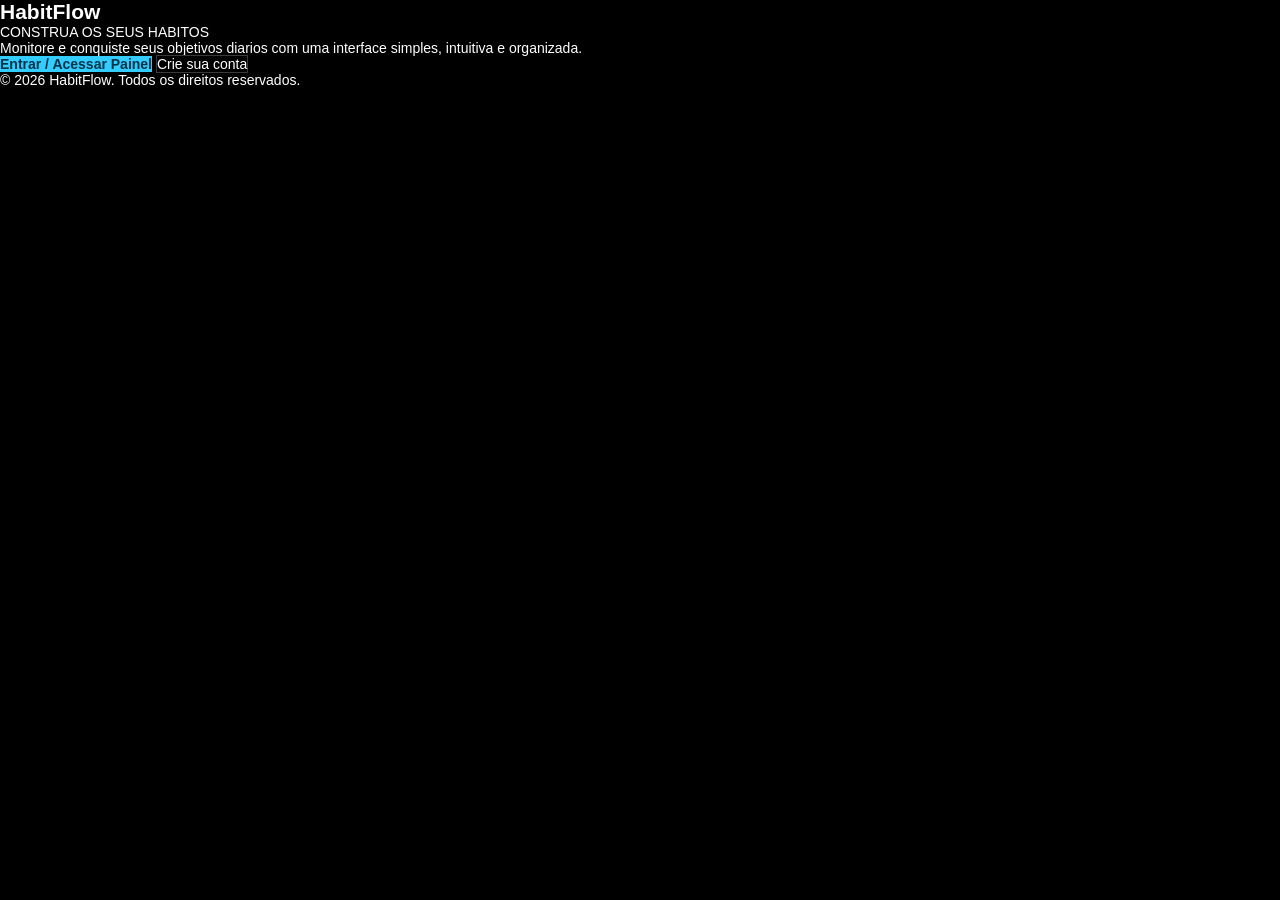
==== index.html @ be0433d0 "Add initial HTML structure for HabitFlow landing page" ====
<!DOCTYPE html>
<html lang="pt-BR">
<head>
  <meta charset="UTF-8">
  <meta name="viewport" content="width=device-width, initial-scale=1.0">
  <title>HabitFlow - Construa os seus Habitos</title>
  <link rel="stylesheet" href="css/style.css">
</head>
<body class="layout-landing">

  <main class="landing-container">
    <section class="hero-section">
      <div class="hero-conteudo">
        <h1 class="hero-titulo">HabitFlow</h1>
        <p class="hero-slogan">CONSTRUA OS SEUS HABITOS</p>
        <p class="hero-descricao">Monitore e conquiste seus objetivos diarios com uma interface simples, intuitiva e organizada.</p>
        
        <div class="hero-acoes">
          <a href="app.html" class="btn-primario btn-grande" id="btn-entrar-app">Entrar / Acessar Painel</a>
          <a href="app.html" class="btn-secundario btn-grande" id="btn-criar-conta">Crie sua conta</a>
        </div>
      </div>
    </section>
  </main>

  <footer class="landing-footer">
    <p>&copy; 2026 HabitFlow. Todos os direitos reservados.</p>
  </footer>

</body>
</html>
---- css/style.css ----
/* HabitFlow css */

:root {
  --fundo: #000;
  --cinza-escuro: #1c1c1e;
  --cinza: #2c2c2e;
  --borda: #3a3a3c;
  --texto: #fff;
  --texto-suave: #b5b5ba;
  --azul: #33CCFF;
  --azul-botao: #B3BFF2;
}

* { box-sizing: border-box; margin: 0; padding: 0; }
ul { list-style: none; }
a { color: inherit; text-decoration: none; }

body {
  font-family: Arial, sans-serif;
  background: var(--fundo);
  color: var(--texto);
  font-size: 14px;
}

.sr-only { position: absolute; left: -9999px; }

/* Layout */
.layout-app { display: flex; min-height: 100vh; }
.painel-conteudo { flex: 1; }
.conteudo-telas { padding: 24px; }

/* Sidebar */
.sidebar {
  width: 180px;
  background: var(--cinza-escuro);
  padding: 20px 16px;
}
.sidebar-logo { text-align: center; margin-bottom: 24px; }
.sidebar-logo h1 { font-size: 20px; color: var(--azul); }
.slogan { font-size: 11px; color: var(--texto-suave); }
.sidebar-nav ul { display: flex; flex-direction: column; gap: 12px; }

.nav-item {
  display: block;
  padding: 8px;
  text-align: center;
  border-radius: 4px;
  background: var(--azul-botao);
  color: #1b2a4a;
}
.nav-item.ativo { background: var(--azul); color: #003347; }

/* Topbar */
.topbar {
  display: flex;
  justify-content: space-between;
  align-items: center;
  padding: 14px 24px;
  background: var(--cinza-escuro);
}
.saudacao-usuario strong { color: var(--azul); }

/* Telas */
.tela-secao { display: none; }
.tela-secao.tela-ativa { display: block; }
.secao-cabecalho { margin-bottom: 16px; }
.subtitulo { color: var(--azul); }
.descricao-secao { color: var(--texto-suave); font-size: 12px; }

/* Cards */
.card-destaque, .card-formulario, .card-indicador {
  background: var(--cinza);
  border-radius: 8px;
  padding: 16px;
  margin-bottom: 16px;
}
.frase-motivacional { text-align: center; margin-bottom: 12px; }
.frase-motivacional strong { color: var(--azul); }
.progresso-contador { text-align: center; color: var(--texto-suave); margin-top: 8px; }

/* Barra de progresso */
.barra-progresso-container {
  height: 12px;
  background: #4a4a4d;
  border-radius: 999px;
  overflow: hidden;
}
.barra-progresso-preenchimento {
  height: 100%;
  background: var(--azul);
  font-size: 9px;
  color: #003347;
  text-align: center;
}
.checklist-status-cabecalho {
  display: flex;
  justify-content: space-between;
  margin-bottom: 8px;
  font-size: 12px;
}

/* Listas */
.lista-habitos-hoje, .lista-checklist {
  display: flex;
  flex-direction: column;
  gap: 8px;
  margin-bottom: 16px;
}
.lista-habitos-hoje li, .lista-checklist li {
  background: var(--cinza);
  padding: 10px 14px;
  border-radius: 6px;
}
.lista-habitos-hoje li.concluido { background: var(--azul-botao); color: #1b2a4a; }
.item-vazio { text-align: center; color: var(--texto-suave); }

/* Botões e campos */
button {
  padding: 8px 14px;
  border: 0;
  border-radius: 4px;
  cursor: pointer;
}
.btn-primario { background: var(--azul); color: #003347; font-weight: bold; }
.btn-secundario { background: transparent; color: var(--texto); border: 1px solid var(--borda); }
.btn-neutro { background: transparent; color: var(--texto-suave); }
.btn-full { width: 100%; }

input, select {
  padding: 8px;
  background: var(--cinza);
  color: var(--texto);
  border: 1px solid var(--borda);
  border-radius: 4px;
}
.busca-global input { background: #fff; color: #222; }

/* Meus hábitos */
.grade-meus-habitos {
  display: grid;
  grid-template-columns: 2fr 1fr;
  gap: 24px;
  align-items: start;
}
.barra-ferramentas, .barra-ferramentas-checklist, .form-tarefa-inline {
  display: flex;
  gap: 8px;
  margin-bottom: 12px;
}
.form-tarefa-inline { flex: 1; margin: 0; }
.form-tarefa-inline input { flex: 1; }

/* Tabela */
.tabela-habitos { width: 100%; border-collapse: collapse; }
.tabela-habitos th, .tabela-habitos td {
  padding: 12px 8px;
  text-align: center;
  border-bottom: 1px solid var(--borda);
}
.tabela-habitos th:first-child, .tabela-habitos td:first-child { text-align: left; }
.texto-centralizado { color: var(--texto-suave); }

/* Formulário */
.card-formulario h3 { margin-bottom: 12px; font-size: 14px; }
.grupo-campo { display: flex; flex-direction: column; gap: 4px; margin-bottom: 12px; }
.grupo-campo label { font-size: 12px; color: var(--texto-suave); }
.acoes-formulario { display: flex; gap: 8px; }

/* Indicadores */
.indicadores-container { display: grid; grid-template-columns: repeat(3, 1fr); gap: 8px; }
.card-indicador { margin: 0; padding: 10px; }
.card-indicador h4 { font-size: 11px; color: var(--texto-suave); }
.valor-indicador { font-size: 22px; font-weight: bold; color: var(--azul); }

/* Celular */
@media (max-width: 700px) {
  .layout-app { flex-direction: column; }
  .sidebar { width: 100%; }
  .sidebar-nav ul { flex-direction: row; flex-wrap: wrap; }
  .sidebar-nav li { flex: 1 1 40%; }
  .grade-meus-habitos { grid-template-columns: 1fr; }
  .topbar, .barra-ferramentas-checklist { flex-direction: column; align-items: stretch; }
}
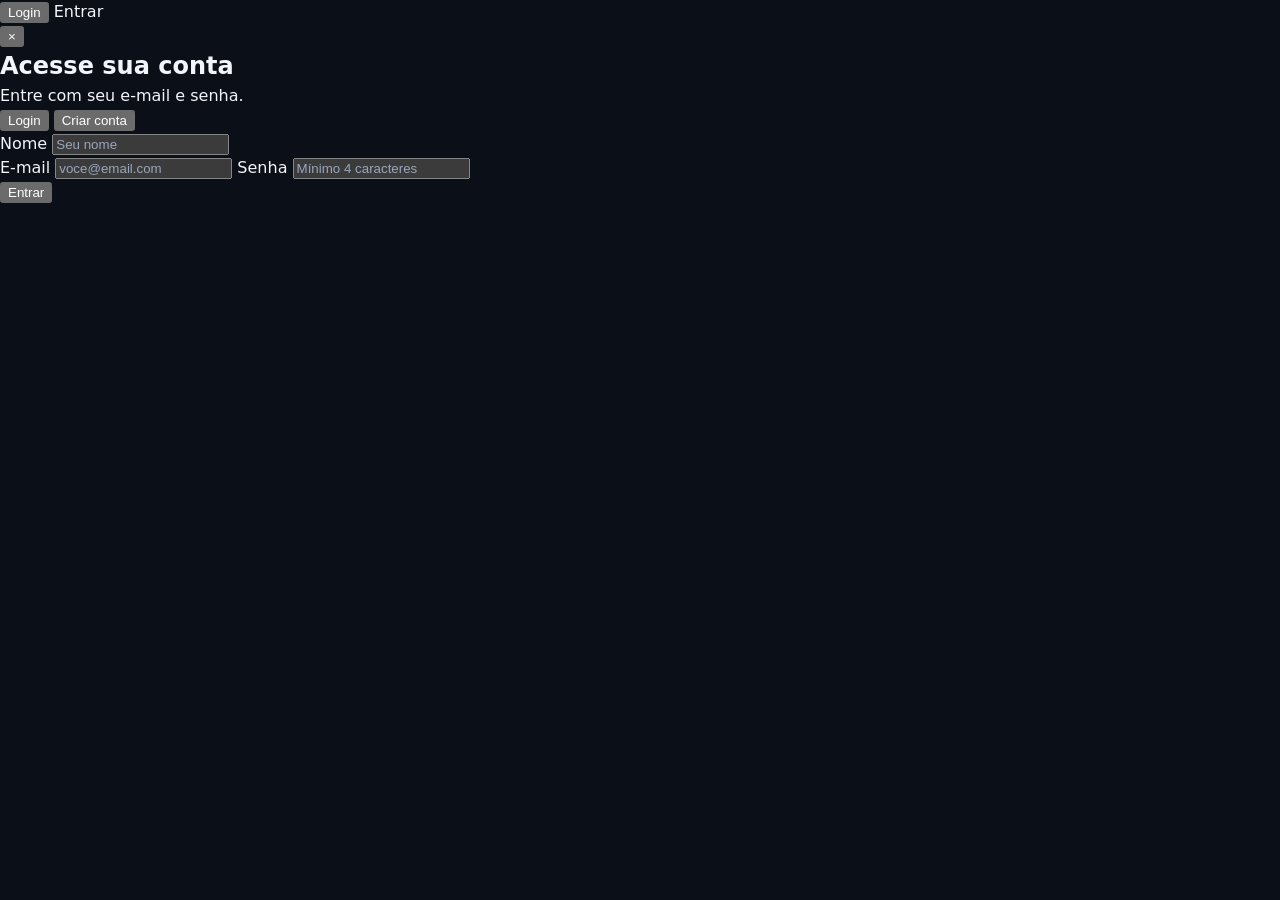
==== commit d9148d8e: "Update title and restructure index.html layout" ====
--- a/index.html
+++ b/index.html
@@ -3,29 +3,43 @@
 <head>
   <meta charset="UTF-8">
   <meta name="viewport" content="width=device-width, initial-scale=1.0">
-  <title>HabitFlow - Construa os seus Habitos</title>
+  <title>HabitFlow - Construa os seus Hábitos</title>
   <link rel="stylesheet" href="css/style.css">
 </head>
-<body class="layout-landing">
+<body class="pagina-inicial">
 
-  <main class="landing-container">
-    <section class="hero-section">
-      <div class="hero-conteudo">
-        <h1 class="hero-titulo">HabitFlow</h1>
-        <p class="hero-slogan">CONSTRUA OS SEUS HABITOS</p>
-        <p class="hero-descricao">Monitore e conquiste seus objetivos diarios com uma interface simples, intuitiva e organizada.</p>
-        
-        <div class="hero-acoes">
-          <a href="app.html" class="btn-primario btn-grande" id="btn-entrar-app">Entrar / Acessar Painel</a>
-          <a href="app.html" class="btn-secundario btn-grande" id="btn-criar-conta">Crie sua conta</a>
-        </div>
-      </div>
-    </section>
+  <main class="tela-inicial" aria-label="Tela inicial do HabitFlow">
+    <h1 class="sr-only">HabitFlow - Construa os seus hábitos</h1>
+    <button type="button" class="btn-tela" id="btn-login">Login</button>
+    <a href="app.html" class="btn-tela" id="btn-entrar">Entrar</a>
   </main>
 
-  <footer class="landing-footer">
-    <p>&copy; 2026 HabitFlow. Todos os direitos reservados.</p>
-  </footer>
+  <div class="modal-fundo" id="modal" role="dialog" aria-modal="true" aria-labelledby="modal-titulo">
+    <div class="modal" id="modal-caixa">
+      <button type="button" class="fechar" id="btn-fechar" aria-label="Fechar">&times;</button>
+      <h2 id="modal-titulo">Acesse sua conta</h2>
+      <p class="sub" id="modal-sub">Entre com seu e-mail e senha.</p>
 
+      <div class="abas">
+        <button type="button" class="aba ativa" id="aba-login">Login</button>
+        <button type="button" class="aba" id="aba-cadastro">Criar conta</button>
+      </div>
+
+      <form id="form-auth" novalidate>
+        <div class="campo-nome">
+          <label for="auth-nome">Nome</label>
+          <input type="text" id="auth-nome" autocomplete="name" placeholder="Seu nome">
+        </div>
+        <label for="auth-email">E-mail</label>
+        <input type="email" id="auth-email" autocomplete="email" placeholder="voce@email.com" required>
+        <label for="auth-senha">Senha</label>
+        <input type="password" id="auth-senha" autocomplete="current-password" placeholder="Mínimo 4 caracteres" required>
+        <p class="erro" id="auth-erro" role="alert"></p>
+        <button type="submit" class="btn-enviar" id="btn-enviar">Entrar</button>
+      </form>
+    </div>
+  </div>
+
+  <script src="js/script.js" defer></script>
 </body>
 </html>
--- a/css/style.css
+++ b/css/style.css
@@ -1,183 +1,438 @@
-/* HabitFlow css */
-
 :root {
-  --fundo: #000;
-  --cinza-escuro: #1c1c1e;
-  --cinza: #2c2c2e;
-  --borda: #3a3a3c;
-  --texto: #fff;
-  --texto-suave: #b5b5ba;
-  --azul: #33CCFF;
-  --azul-botao: #B3BFF2;
-}
-
-* { box-sizing: border-box; margin: 0; padding: 0; }
-ul { list-style: none; }
-a { color: inherit; text-decoration: none; }
+  --fundo: #0b0f17;
+  --fundo-lateral: #0e131d;
+  --cinza: #131a27;          /* superfície dos cards */
+  --cinza-2: #1a2333;        /* superfície elevada / botões */
+  --borda: #263146;
+  --azul: #00c8ff;           /* ciano de destaque */
+  --azul-forte: #1a8cff;     /* azul de botões */
+  --azul-grad: linear-gradient(135deg, #00c8ff 0%, #1a8cff 100%);
+  --texto: #f2f5fa;
+  --texto-suave: #9aa6bb;
+  --raio: 14px;
+  --fonte: "Inter", "Segoe UI", system-ui, -apple-system, sans-serif;
+}
+
+*, *::before, *::after { box-sizing: border-box; }
+
+html { color-scheme: dark; }
 
 body {
-  font-family: Arial, sans-serif;
+  margin: 0;
+  font-family: var(--fonte);
   background: var(--fundo);
   color: var(--texto);
-  font-size: 14px;
-}
-
-.sr-only { position: absolute; left: -9999px; }
-
-/* Layout */
-.layout-app { display: flex; min-height: 100vh; }
-.painel-conteudo { flex: 1; }
-.conteudo-telas { padding: 24px; }
-
-/* Sidebar */
+  line-height: 1.5;
+}
+
+h1, h2, h3, h4, p { margin: 0; }
+ul { list-style: none; margin: 0; padding: 0; }
+a { color: inherit; text-decoration: none; }
+
+.sr-only {
+  position: absolute; width: 1px; height: 1px; padding: 0; margin: -1px;
+  overflow: hidden; clip: rect(0 0 0 0); white-space: nowrap; border: 0;
+}
+
+:focus-visible { outline: 2px solid var(--azul); outline-offset: 2px; }
+
+/* ================= LAYOUT ================= */
+
+.layout-app {
+  display: grid;
+  grid-template-columns: 280px 1fr;
+  min-height: 100vh;
+}
+
+/* ================= SIDEBAR ================= */
+
 .sidebar {
-  width: 180px;
-  background: var(--cinza-escuro);
-  padding: 20px 16px;
-}
-.sidebar-logo { text-align: center; margin-bottom: 24px; }
-.sidebar-logo h1 { font-size: 20px; color: var(--azul); }
-.slogan { font-size: 11px; color: var(--texto-suave); }
-.sidebar-nav ul { display: flex; flex-direction: column; gap: 12px; }
+  background: var(--fundo-lateral);
+  border-right: 1px solid var(--borda);
+  padding: 28px 24px;
+  display: flex;
+  flex-direction: column;
+  gap: 48px;
+  position: sticky;
+  top: 0;
+  height: 100vh;
+}
+
+.sidebar-logo { text-align: center; }
+
+.sidebar-logo h1 {
+  font-size: 1.9rem;
+  font-weight: 700;
+  color: var(--azul);
+  letter-spacing: -0.02em;
+}
+
+.slogan { font-size: 0.9rem; color: var(--texto); margin-top: 2px; }
+
+.sidebar-nav ul { display: flex; flex-direction: column; gap: 16px; }
 
 .nav-item {
-  display: block;
-  padding: 8px;
-  text-align: center;
-  border-radius: 4px;
-  background: var(--azul-botao);
-  color: #1b2a4a;
-}
-.nav-item.ativo { background: var(--azul); color: #003347; }
-
-/* Topbar */
+  display: flex;
+  align-items: center;
+  justify-content: center;
+  padding: 14px 16px;
+  border-radius: 10px;
+  border: 1px solid var(--borda);
+  background: linear-gradient(180deg, #202a3b, #19212f);
+  color: var(--texto);
+  font-weight: 500;
+  box-shadow: 0 4px 14px rgba(0, 0, 0, 0.35);
+  transition: transform .15s ease, border-color .15s ease;
+}
+
+.nav-item:hover { border-color: var(--azul); }
+
+.nav-item.ativo {
+  background: var(--azul-grad);
+  border-color: transparent;
+  color: #fff;
+  font-weight: 600;
+  box-shadow: 0 0 22px rgba(0, 200, 255, 0.35);
+}
+
+.nav-sair {
+  margin-top: 24px;
+  background: transparent;
+  box-shadow: none;
+  color: var(--texto-suave);
+}
+
+/* ================= PAINEL / TOPBAR ================= */
+
+.painel-conteudo { padding: 24px 44px 48px; min-width: 0; }
+
 .topbar {
   display: flex;
   justify-content: space-between;
   align-items: center;
-  padding: 14px 24px;
-  background: var(--cinza-escuro);
-}
+  gap: 16px;
+  margin-bottom: 8px;
+}
+
+.saudacao-usuario p { font-size: 1.5rem; font-weight: 700; }
 .saudacao-usuario strong { color: var(--azul); }
 
-/* Telas */
+.busca-global input,
+.barra-ferramentas input,
+.barra-ferramentas select,
+.grupo-campo input,
+.grupo-campo select,
+.form-tarefa-inline input,
+#filtro-checklist {
+  width: 100%;
+  background: var(--cinza);
+  border: 1px solid var(--borda);
+  border-radius: 10px;
+  color: var(--texto);
+  padding: 12px 16px;
+  font: inherit;
+}
+
+.busca-global { width: min(360px, 100%); }
+.busca-global input::placeholder,
+input::placeholder { color: var(--texto-suave); }
+
+input:focus, select:focus { border-color: var(--azul); outline: none; box-shadow: 0 0 0 3px rgba(0, 200, 255, .18); }
+
+/* ================= TELAS ================= */
+
 .tela-secao { display: none; }
 .tela-secao.tela-ativa { display: block; }
-.secao-cabecalho { margin-bottom: 16px; }
-.subtitulo { color: var(--azul); }
-.descricao-secao { color: var(--texto-suave); font-size: 12px; }
-
-/* Cards */
-.card-destaque, .card-formulario, .card-indicador {
+
+.secao-cabecalho { margin: 12px 0 24px; }
+.secao-cabecalho h2 { font-size: 2.4rem; font-weight: 700; letter-spacing: -0.02em; }
+.subtitulo { font-size: 1rem; font-weight: 400; color: var(--texto-suave); }
+.descricao-secao { color: var(--texto); margin-top: 6px; font-size: 1.05rem; }
+
+/* ================= CARDS ================= */
+
+.card-destaque,
+.card-formulario,
+.tabela-container,
+.card-indicador,
+.barra-ferramentas-checklist,
+.habitos-hoje-secao {
   background: var(--cinza);
+  border: 1px solid var(--borda);
+  border-radius: var(--raio);
+}
+
+.card-destaque { padding: 24px 28px; }
+
+.progresso-geral-card { text-align: center; }
+.frase-motivacional { font-size: 1.15rem; }
+.frase-motivacional strong { color: var(--azul); }
+.progresso-contador { color: var(--texto-suave); }
+
+.indicadores-resumo-secao { margin-top: 24px; }
+
+.indicadores-container {
+  display: grid;
+  grid-template-columns: repeat(auto-fit, minmax(180px, 1fr));
+  gap: 16px;
+}
+
+.card-indicador { padding: 20px 24px; }
+.card-indicador h4 { color: var(--texto-suave); font-weight: 500; font-size: .95rem; }
+.valor-indicador { font-size: 2.4rem; font-weight: 700; color: var(--azul); }
+
+/* ================= BOTOES ================= */
+
+.btn-primario, .btn-secundario, .btn-neutro {
+  font: inherit;
+  font-weight: 600;
   border-radius: 8px;
-  padding: 16px;
-  margin-bottom: 16px;
-}
-.frase-motivacional { text-align: center; margin-bottom: 12px; }
-.frase-motivacional strong { color: var(--azul); }
-.progresso-contador { text-align: center; color: var(--texto-suave); margin-top: 8px; }
-
-/* Barra de progresso */
+  padding: 11px 20px;
+  cursor: pointer;
+  border: 1px solid transparent;
+  transition: filter .15s ease, border-color .15s ease;
+}
+
+.btn-primario { background: var(--azul-forte); color: #fff; box-shadow: 0 0 16px rgba(26, 140, 255, .3); }
+.btn-primario:hover { filter: brightness(1.12); }
+
+.btn-secundario { background: var(--cinza-2); color: var(--texto); border-color: var(--borda); }
+.btn-secundario:hover { border-color: var(--azul); }
+
+.btn-neutro { background: transparent; color: var(--texto-suave); border-color: var(--borda); }
+.btn-neutro:hover { color: var(--texto); }
+
+.btn-full { width: 100%; margin-top: 16px; }
+
+/* ================= MEUS HABITOS ================= */
+
+.grade-meus-habitos {
+  display: grid;
+  grid-template-columns: minmax(0, 2fr) minmax(280px, 1fr);
+  gap: 24px;
+  align-items: start;
+}
+
+.barra-ferramentas { display: flex; flex-wrap: wrap; gap: 12px; margin-bottom: 16px; }
+.barra-ferramentas input { flex: 1 1 200px; width: auto; }
+.barra-ferramentas select { flex: 0 1 200px; width: auto; }
+
+.tabela-container { overflow-x: auto; }
+
+.tabela-habitos { width: 100%; border-collapse: collapse; }
+
+.tabela-habitos th,
+.tabela-habitos td { padding: 14px 18px; text-align: left; border-bottom: 1px solid var(--borda); }
+
+.tabela-habitos th { color: var(--texto-suave); font-weight: 500; font-size: .9rem; }
+.tabela-habitos tbody tr:last-child td { border-bottom: 0; }
+.tabela-habitos tbody tr:hover { background: rgba(0, 200, 255, .04); }
+
+.texto-centralizado { text-align: center !important; color: var(--texto-suave); }
+
+.card-formulario { padding: 24px; }
+.card-formulario h3 { margin-bottom: 16px; font-size: 1.2rem; }
+
+.grupo-campo { display: flex; flex-direction: column; gap: 6px; margin-bottom: 16px; }
+.grupo-campo label { font-size: .9rem; color: var(--texto-suave); }
+
+.acoes-formulario { display: flex; gap: 12px; }
+
+/* ================= CHECKLIST ================= */
+
+/* Card "Progresso das tarefas" (novo, ver HTML sugerido) */
+.progresso-tarefas-card {
+  display: grid;
+  grid-template-columns: 1fr auto;
+  align-items: center;
+  gap: 32px;
+  padding: 24px 28px;
+  margin-bottom: 24px;
+  background: var(--cinza);
+  border: 1px solid var(--borda);
+  border-radius: var(--raio);
+}
+
+.progresso-tarefas-card h3 { font-size: 1.3rem; margin-bottom: 12px; }
+
 .barra-progresso-container {
-  height: 12px;
-  background: #4a4a4d;
+  height: 14px;
+  background: var(--cinza-2);
   border-radius: 999px;
   overflow: hidden;
 }
+
 .barra-progresso-preenchimento {
   height: 100%;
-  background: var(--azul);
-  font-size: 9px;
-  color: #003347;
+  background: linear-gradient(90deg, #00d4ff, #1a8cff);
+  border-radius: 999px;
+  box-shadow: 0 0 14px rgba(0, 200, 255, .5);
+  transition: width .4s ease;
+}
+
+.progresso-tarefas-resumo {
   text-align: center;
-}
-.checklist-status-cabecalho {
+  padding-left: 32px;
+  border-left: 1px solid var(--borda);
+}
+
+.progresso-tarefas-resumo p { color: var(--texto); }
+.progresso-tarefas-porcentagem { font-size: 2.8rem; font-weight: 700; color: var(--azul); line-height: 1.1; }
+
+/* Barra de ferramentas */
+.barra-ferramentas-checklist {
   display: flex;
   justify-content: space-between;
-  margin-bottom: 8px;
-  font-size: 12px;
-}
-
-/* Listas */
-.lista-habitos-hoje, .lista-checklist {
-  display: flex;
-  flex-direction: column;
-  gap: 8px;
-  margin-bottom: 16px;
-}
-.lista-habitos-hoje li, .lista-checklist li {
-  background: var(--cinza);
-  padding: 10px 14px;
+  align-items: center;
+  gap: 12px;
+  padding: 14px 16px;
+  border-bottom-left-radius: 0;
+  border-bottom-right-radius: 0;
+  border-bottom: 0;
+}
+
+.form-tarefa-inline { display: flex; gap: 10px; flex: 1; }
+.form-tarefa-inline input { max-width: 380px; }
+
+.filtro-checklist-container { flex: 0 0 auto; }
+#filtro-checklist { width: auto; min-width: 200px; }
+
+/* Lista */
+.habitos-hoje-secao {
+  border-top-left-radius: 0;
+  border-top-right-radius: 0;
+  padding: 4px 16px 16px;
+}
+
+.lista-habitos-hoje li {
+  display: flex;
+  align-items: center;
+  gap: 16px;
+  padding: 12px 0;
+  border-top: 1px solid var(--borda);
+}
+
+.lista-habitos-hoje li:first-child { border-top: 0; }
+
+.lista-habitos-hoje li > span,
+.lista-habitos-hoje li > label { flex: 1; }
+
+.lista-habitos-hoje li.concluido > span,
+.lista-habitos-hoje li.concluido > label,
+.lista-habitos-hoje li.concluida > span,
+.lista-habitos-hoje li.concluida > label {
+  text-decoration: line-through;
+  color: var(--texto-suave);
+}
+
+.lista-habitos-hoje .item-vazio {
+  justify-content: center;
+  color: var(--texto-suave);
+  padding: 28px 0;
+}
+
+/* Checkbox personalizado */
+.lista-habitos-hoje input[type="checkbox"] {
+  appearance: none;
+  -webkit-appearance: none;
+  width: 26px;
+  height: 26px;
+  flex: 0 0 26px;
+  border: 2px solid var(--texto-suave);
+  border-radius: 7px;
+  background: transparent;
+  cursor: pointer;
+  display: grid;
+  place-content: center;
+  transition: background .15s ease, border-color .15s ease;
+}
+
+.lista-habitos-hoje input[type="checkbox"]:checked {
+  background: var(--azul-grad);
+  border-color: transparent;
+}
+
+.lista-habitos-hoje input[type="checkbox"]:checked::after {
+  content: "";
+  width: 12px;
+  height: 7px;
+  border-left: 3px solid #fff;
+  border-bottom: 3px solid #fff;
+  transform: translateY(-1px) rotate(-45deg);
+}
+
+/* Botoes de editar / excluir (use class="btn-icone") */
+.btn-icone {
+  background: transparent;
+  border: 0;
+  color: var(--texto-suave);
+  cursor: pointer;
+  font-size: 1.1rem;
+  padding: 6px;
   border-radius: 6px;
 }
-.lista-habitos-hoje li.concluido { background: var(--azul-botao); color: #1b2a4a; }
-.item-vazio { text-align: center; color: var(--texto-suave); }
-
-/* Botões e campos */
-button {
-  padding: 8px 14px;
-  border: 0;
-  border-radius: 4px;
-  cursor: pointer;
-}
-.btn-primario { background: var(--azul); color: #003347; font-weight: bold; }
-.btn-secundario { background: transparent; color: var(--texto); border: 1px solid var(--borda); }
-.btn-neutro { background: transparent; color: var(--texto-suave); }
-.btn-full { width: 100%; }
-
-input, select {
-  padding: 8px;
-  background: var(--cinza);
-  color: var(--texto);
-  border: 1px solid var(--borda);
-  border-radius: 4px;
-}
-.busca-global input { background: #fff; color: #222; }
-
-/* Meus hábitos */
-.grade-meus-habitos {
-  display: grid;
-  grid-template-columns: 2fr 1fr;
-  gap: 24px;
-  align-items: start;
-}
-.barra-ferramentas, .barra-ferramentas-checklist, .form-tarefa-inline {
-  display: flex;
-  gap: 8px;
-  margin-bottom: 12px;
-}
-.form-tarefa-inline { flex: 1; margin: 0; }
-.form-tarefa-inline input { flex: 1; }
-
-/* Tabela */
-.tabela-habitos { width: 100%; border-collapse: collapse; }
-.tabela-habitos th, .tabela-habitos td {
-  padding: 12px 8px;
-  text-align: center;
-  border-bottom: 1px solid var(--borda);
-}
-.tabela-habitos th:first-child, .tabela-habitos td:first-child { text-align: left; }
-.texto-centralizado { color: var(--texto-suave); }
-
-/* Formulário */
-.card-formulario h3 { margin-bottom: 12px; font-size: 14px; }
-.grupo-campo { display: flex; flex-direction: column; gap: 4px; margin-bottom: 12px; }
-.grupo-campo label { font-size: 12px; color: var(--texto-suave); }
-.acoes-formulario { display: flex; gap: 8px; }
-
-/* Indicadores */
-.indicadores-container { display: grid; grid-template-columns: repeat(3, 1fr); gap: 8px; }
-.card-indicador { margin: 0; padding: 10px; }
-.card-indicador h4 { font-size: 11px; color: var(--texto-suave); }
-.valor-indicador { font-size: 22px; font-weight: bold; color: var(--azul); }
-
-/* Celular */
-@media (max-width: 700px) {
-  .layout-app { flex-direction: column; }
-  .sidebar { width: 100%; }
-  .sidebar-nav ul { flex-direction: row; flex-wrap: wrap; }
-  .sidebar-nav li { flex: 1 1 40%; }
+
+.btn-icone:hover { color: var(--azul); background: rgba(0, 200, 255, .08); }
+.btn-icone.excluir:hover { color: #ff5d6c; background: rgba(255, 93, 108, .1); }
+
+/* Mensagem de incentivo (novo, ver HTML sugerido) */
+.mensagem-incentivo {
+  display: flex;
+  align-items: center;
+  gap: 18px;
+  margin-top: 24px;
+  padding: 18px 24px;
+  background: linear-gradient(90deg, #0f2038, #101b2e);
+  border: 1px solid #1f4a80;
+  border-radius: var(--raio);
+}
+
+.mensagem-incentivo .icone { font-size: 2rem; padding-right: 18px; border-right: 1px solid var(--borda); }
+.mensagem-incentivo h4 { color: var(--azul); font-size: 1.15rem; }
+.mensagem-incentivo p { color: var(--texto); font-size: .95rem; }
+
+/* ================= PERFIL ================= */
+
+.perfil-info { display: flex; flex-direction: column; gap: 10px; max-width: 520px; }
+
+/* ================= RESPONSIVO ================= */
+
+@media (max-width: 960px) {
+  .layout-app { grid-template-columns: 1fr; }
+
+  .sidebar {
+    position: static;
+    height: auto;
+    flex-direction: row;
+    align-items: center;
+    flex-wrap: wrap;
+    gap: 16px;
+    padding: 16px 20px;
+    border-right: 0;
+    border-bottom: 1px solid var(--borda);
+  }
+
+  .sidebar-nav ul { flex-direction: row; flex-wrap: wrap; gap: 8px; }
+  .nav-item { padding: 10px 14px; }
+  .nav-sair { margin-top: 0; }
+
+  .painel-conteudo { padding: 20px; }
   .grade-meus-habitos { grid-template-columns: 1fr; }
-  .topbar, .barra-ferramentas-checklist { flex-direction: column; align-items: stretch; }
-}
+}
+
+@media (max-width: 640px) {
+  .topbar { flex-direction: column; align-items: stretch; }
+  .secao-cabecalho h2 { font-size: 1.8rem; }
+
+  .progresso-tarefas-card { grid-template-columns: 1fr; gap: 16px; }
+  .progresso-tarefas-resumo { padding: 16px 0 0; border-left: 0; border-top: 1px solid var(--borda); }
+
+  .barra-ferramentas-checklist,
+  .form-tarefa-inline { flex-direction: column; align-items: stretch; }
+  .form-tarefa-inline input { max-width: none; }
+  #filtro-checklist { width: 100%; }
+}
+
+@media (prefers-reduced-motion: reduce) {
+  * { transition: none !important; }
+}
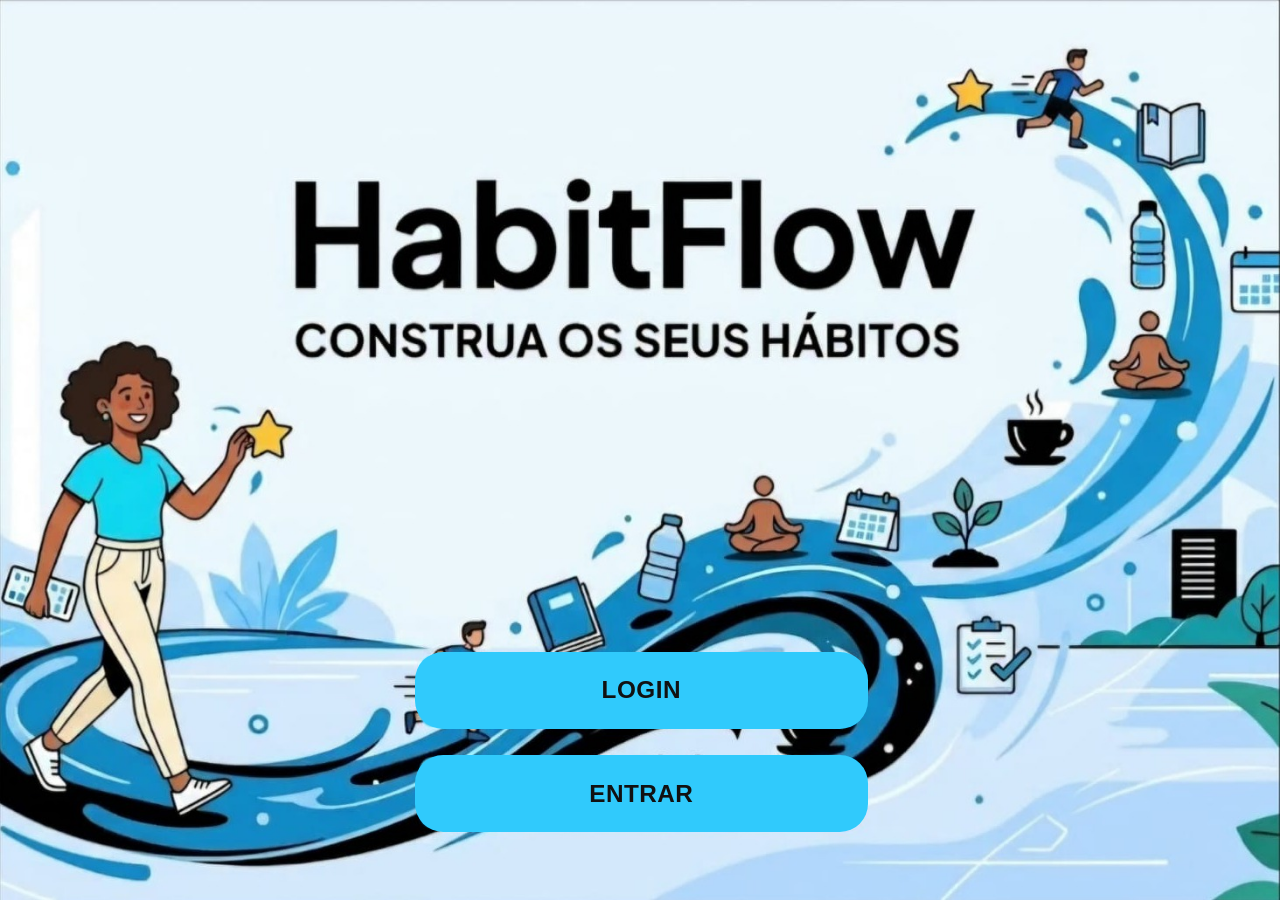
==== commit 93411bc6: "Add favicon links to index.html" ====
--- a/index.html
+++ b/index.html
@@ -5,6 +5,10 @@
   <meta name="viewport" content="width=device-width, initial-scale=1.0">
   <title>HabitFlow - Construa os seus Hábitos</title>
   <link rel="stylesheet" href="css/style.css">
+  <link rel="icon" type="image/x-icon" href="img/favicon/favicon.ico">
+  <link rel="icon" type="image/png" sizes="32x32" href="img/favicon/favicon-32x32.png">
+  <link rel="icon" type="image/png" sizes="16x16" href="img/favicon/favicon-16x16.png">
+  <link rel="apple-touch-icon" sizes="180x180" href="img/favicon/apple-touch-icon.png">
 </head>
 <body class="pagina-inicial">
 
--- a/css/style.css
+++ b/css/style.css
@@ -435,4 +435,145 @@
 
 @media (prefers-reduced-motion: reduce) {
   * { transition: none !important; }
-}+}
+
+/* =====================================================================
+   TELA INICIAL (index.html)
+   Tudo escopado em body.pagina-inicial para não afetar o app.html
+   ===================================================================== */
+
+html:has(body.pagina-inicial) { color-scheme: light; height: 100%; }
+
+body.pagina-inicial {
+  height: 100%;
+  background: #eaf5fd;
+  font-family: "Segoe UI", Roboto, Arial, sans-serif;
+  display: flex;
+  align-items: center;
+  justify-content: center;
+  overflow: hidden;
+}
+
+/* Imagem esticada: ocupa a janela inteira (100% x 100%) */
+.tela-inicial {
+  position: relative;
+  width: 100vw;
+  height: 100vh;
+  height: 100dvh;
+  background: url("../img/tela-inicial.jpg") center / 100% 100% no-repeat;
+  container-type: size;
+}
+
+/* Botões reais posicionados sobre os botões da arte */
+.btn-tela {
+  position: absolute;
+  left: 32.4%;
+  width: 35.4%;
+  height: 8.6%;
+  border: 0;
+  border-radius: 2.2cqw;
+  background: #30cafc;
+  color: #111;
+  font: 700 min(1.9cqw, 2.7cqh)/1 "Segoe UI", Roboto, Arial, sans-serif;
+  letter-spacing: .02em;
+  text-transform: uppercase;
+  cursor: pointer;
+  text-decoration: none;
+  display: flex;
+  align-items: center;
+  justify-content: center;
+  transition: transform .15s, filter .15s, box-shadow .15s;
+}
+.btn-tela:hover { filter: brightness(1.07); transform: translateY(-2px); box-shadow: 0 .6cqw 1.6cqw rgba(0, 120, 200, .3); }
+.btn-tela:focus-visible { outline: 3px solid #0b4f8a; outline-offset: 3px; }
+#btn-login  { top: 72.4%; }
+#btn-entrar { top: 83.9%; }
+
+/* Modal de login / cadastro */
+.modal-fundo {
+  position: fixed;
+  inset: 0;
+  background: rgba(10, 40, 70, .55);
+  display: none;
+  align-items: center;
+  justify-content: center;
+  padding: 16px;
+  z-index: 10;
+}
+.modal-fundo.aberto { display: flex; }
+
+.modal {
+  background: #fff;
+  color: #0b2a44;
+  width: 100%;
+  max-width: 400px;
+  border-radius: 16px;
+  padding: 28px 24px 24px;
+  box-shadow: 0 20px 50px rgba(0, 0, 0, .3);
+  position: relative;
+  font-family: "Segoe UI", Roboto, Arial, sans-serif;
+}
+.modal h2 { margin: 0 0 4px; font-size: 22px; color: #0b2a44; }
+.modal .sub { margin: 0 0 18px; font-size: 14px; color: #5b6b7a; }
+
+.modal .fechar {
+  position: absolute;
+  top: 10px;
+  right: 12px;
+  border: 0;
+  background: none;
+  font-size: 26px;
+  line-height: 1;
+  cursor: pointer;
+  color: #5b6b7a;
+}
+
+.modal .abas { display: flex; gap: 6px; margin-bottom: 18px; background: #eaf5fd; padding: 4px; border-radius: 10px; }
+.modal .aba {
+  flex: 1;
+  border: 0;
+  background: none;
+  padding: 9px;
+  border-radius: 8px;
+  font-family: inherit;
+  font-size: 14px;
+  font-weight: 600;
+  color: #3b5a75;
+  cursor: pointer;
+}
+.modal .aba.ativa { background: #30cafc; color: #111; }
+
+.modal label { display: block; font-size: 13px; font-weight: 600; color: #26425a; margin: 12px 0 5px; }
+.modal input {
+  width: 100%;
+  padding: 11px 12px;
+  font-size: 15px;
+  font-family: inherit;
+  background: #fff;
+  color: #0b2a44;
+  border: 1.5px solid #c5d8e8;
+  border-radius: 9px;
+}
+.modal input::placeholder { color: #8a9bab; }
+.modal input:focus { outline: none; border-color: #30cafc; box-shadow: 0 0 0 3px rgba(48, 202, 252, .25); }
+
+.modal .campo-nome { display: none; }
+.modal.modo-cadastro .campo-nome { display: block; }
+
+.modal .erro { min-height: 20px; margin: 10px 0 0; font-size: 13px; color: #c0392b; }
+
+.modal .btn-enviar {
+  width: 100%;
+  margin-top: 6px;
+  padding: 13px;
+  border: 0;
+  border-radius: 10px;
+  background: #30cafc;
+  color: #111;
+  font-family: inherit;
+  font-size: 15px;
+  font-weight: 700;
+  text-transform: uppercase;
+  cursor: pointer;
+}
+.modal .btn-enviar:hover { filter: brightness(1.07); }
